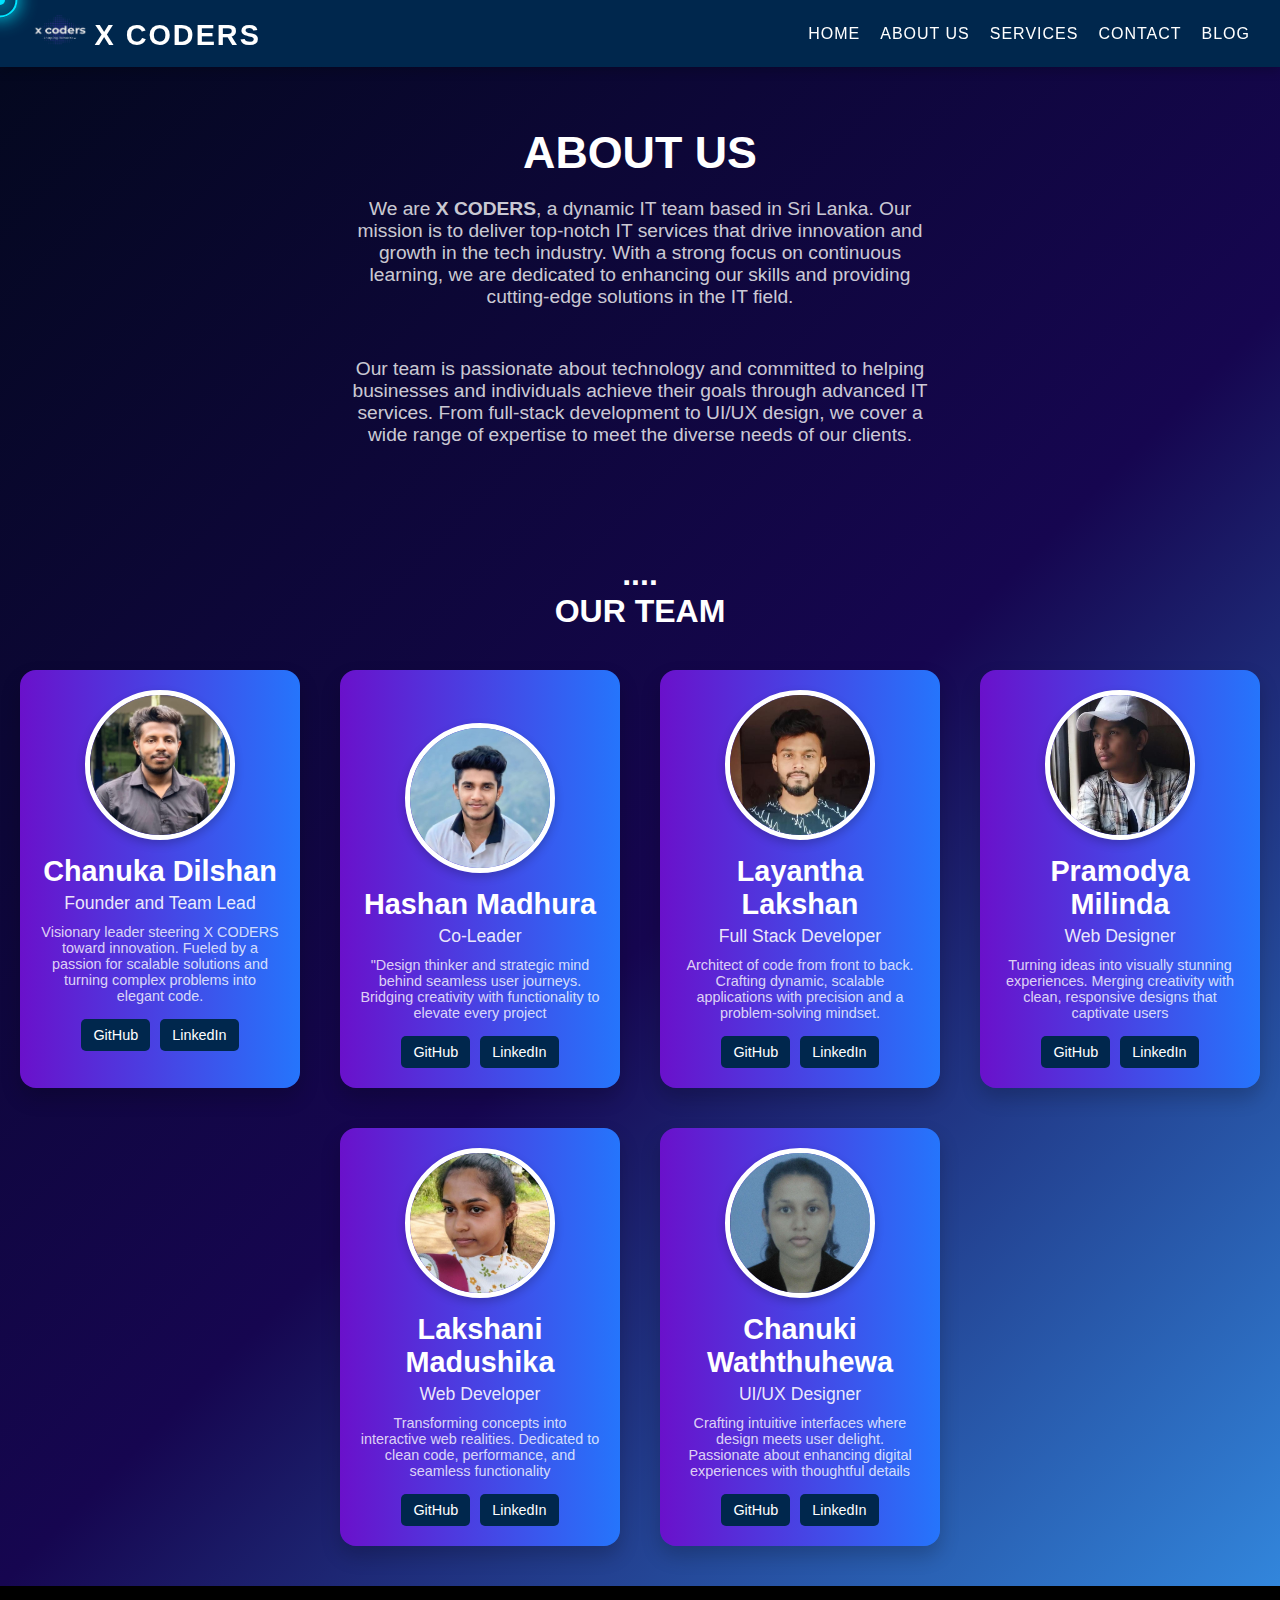
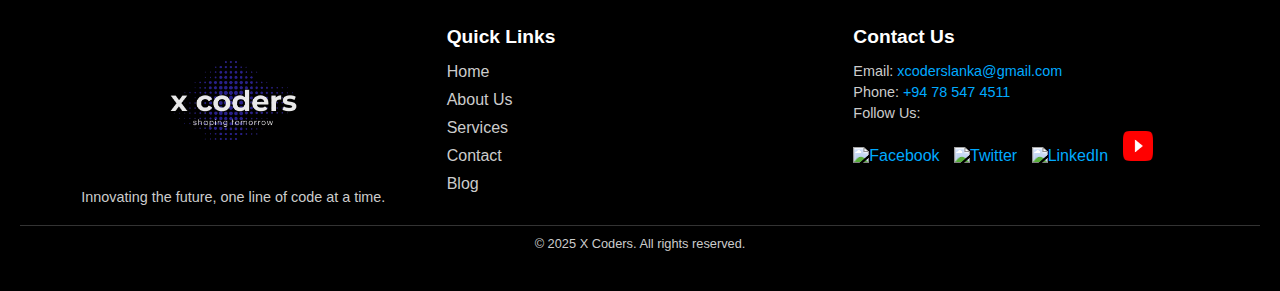
==== About/about.html @ 7fd689d5 "Add files via upload" ====
<!DOCTYPE html>
<html lang="en">
<head>
  <meta charset="UTF-8">
  <meta name="viewport" content="width=device-width, initial-scale=1.0">
  <title>About Us - X Coders</title>
  <link rel="icon" href="../images/logo.png" type="image/png">
  <link rel="stylesheet" href="about.css">

  <header>
    <nav class="navbar">
      <div class="logo">
        <img src="../images/x_logo2.png" alt="X CODERS Logo" class="logo" width="60px" height="30"> 
        <span class="logo-text"><a href="#">X CODERS</a></span>
      </div>
      <ul class="nav-links">
        <li><a href="../index.html">Home</a></li>
        <li><a href="#about">About Us</a></li>
        <li><a href="../index.html#services">Services</a></li>
        <li><a href="../contact/contact.html">Contact</a></li>
        <li><a href="../Blog/blog.html">Blog</a></li>
      </ul>
      <div class="hamburger">
        <span></span>
        <span></span>
        <span></span>
      </div>
    </nav>
  </header>
</head>
<body>

  <section class="about-us" id="about">
    <div class="container">
      <h2>About Us</h2>
      <p>We are <strong>X CODERS</strong>, a dynamic IT team based in Sri Lanka. Our mission is to deliver top-notch IT services that drive innovation and growth in the tech industry. With a strong focus on continuous learning, we are dedicated to enhancing our skills and providing cutting-edge solutions in the IT field.</p>
      <p>Our team is passionate about technology and committed to helping businesses and individuals achieve their goals through advanced IT services. From full-stack development to UI/UX design, we cover a wide range of expertise to meet the diverse needs of our clients.</p>

   
      </div>
    </div>
  </section>
  

       
    <!-- Team Member 1 -->
<!-- Team Section -->
 <h1><center>....</center></h1>
<h1><center>OUR TEAM</center></h1>
<div class="team">
  
  <!-- Team Member 1 -->
  <div class="team-card">
    <div class="team-card-content">
      <img src="../images/dilshan.jpg" alt="Chanuka Dilshan">
      <div class="team-card-info">
        <p class="team-title">Chanuka Dilshan</p>
        <p class="team-role">Founder and Team Lead</p>
        <p class="team-description">Visionary leader steering X CODERS toward innovation. Fueled by a passion for scalable solutions and turning complex problems into elegant code.</p>
        <div class="social-links">
          <a href="https://github.com/dilshanyapa" target="_blank">GitHub</a>
          <a href="https://www.linkedin.com/in/chanuka-dilshan-a94504283/" target="_blank">LinkedIn</a>
        </div>
      </div>
    </div>
  </div>

  <!-- Team Member 2 -->
  <div class="team-card reverse">
    <div class="team-card-content">
      <img src="../images/hashan.jpg" alt="Hashan Madhura">
      <div class="team-card-info">
        <p class="team-title">Hashan Madhura</p>
        <p class="team-role">Co-Leader</p>
        <p class="team-description">"Design thinker and strategic mind behind seamless user journeys. Bridging creativity with functionality to elevate every project</p>
        <div class="social-links">
          <a href="https://github.com/hashanolk" target="_blank">GitHub</a>
          <a href="http://www.linkedin.com/in/hashan-madhura-a0395a2b5" target="_blank">LinkedIn</a>
        </div>
      </div>
    </div>
  </div>

  <!-- Team Member 3 -->
  <div class="team-card">
    <div class="team-card-content">
      <img src="../images/layantha.jpg" alt="Layantha Lakshan">
      <div class="team-card-info">
        <p class="team-title">Layantha Lakshan</p>
        <p class="team-role">Full Stack Developer</p>
        <p class="team-description">Architect of code from front to back. Crafting dynamic, scalable applications with precision and a problem-solving mindset.</p>
        <div class="social-links">
          <a href="https://github.com" target="_blank">GitHub</a>
          <a href="https://linkedin.com" target="_blank">LinkedIn</a>
        </div>
      </div>
    </div>
  </div>
  <!-- Team Member 4 -->
  <div class="team-card">
    <div class="team-card-content">
      <img src="../images/milinda.jpg" alt="Layantha Lakshan">
      <div class="team-card-info">
        <p class="team-title">Pramodya Milinda</p>
        <p class="team-role">Web Designer</p>
        <p class="team-description">Turning ideas into visually stunning experiences. Merging creativity with clean, responsive designs that captivate users</p>
        <div class="social-links">
          <a href="https://github.com" target="_blank">GitHub</a>
          <a href="https://linkedin.com" target="_blank">LinkedIn</a>
        </div>
      </div>
    </div>
  </div>
  <!-- Team Member 5 -->
  <div class="team-card">
    <div class="team-card-content">
      <img src="../images/lakshani.jpg" alt="Layantha Lakshan">
      <div class="team-card-info">
        <p class="team-title">Lakshani Madushika</p>
        <p class="team-role">Web Developer</p>
        <p class="team-description">Transforming concepts into interactive web realities. Dedicated to clean code, performance, and seamless functionality</p>
        <div class="social-links">
          <a href="https://github.com" target="_blank">GitHub</a>
          <a href="https://linkedin.com" target="_blank">LinkedIn</a>
        </div>
      </div>
    </div>
  </div>
  <!-- Team Member 6 -->
  <div class="team-card">
    <div class="team-card-content">
      <img src="../images/chanuki.jpg" alt="Layantha Lakshan">
      <div class="team-card-info">
        <p class="team-title">Chanuki Waththuhewa</p>
        <p class="team-role">UI/UX Designer</p>
        <p class="team-description">Crafting intuitive interfaces where design meets user delight. Passionate about enhancing digital experiences with thoughtful details</p>
        <div class="social-links">
          <a href="https://github.com" target="_blank">GitHub</a>
          <a href="https://linkedin.com" target="_blank">LinkedIn</a>
        </div>
      </div>
    </div>
  </div>
</div>
</div>
</div>
  </section>
  


<!-- Footer -->
<footer class="footer">
  <div class="footer-container">
    <!-- Logo and Tagline -->
    <div class="footer-logo">
      <img src="../images/x_logo.png" alt="X Coders Logo">
      <p>Innovating the future, one line of code at a time.</p>
    </div>

    <!-- Quick Links -->
    <div class="footer-links">
      <h3>Quick Links</h3>
      <ul>
        <li><a href="../index.html">Home</a></li>
        <li><a href="about.html">About Us</a></li>
        <li><a href="../index.html#services">Services</a></li>
        <li><a href="../contact/contact.html">Contact</a></li>
        <li><a href="../Blog/blog.html">Blog</a></li>
      </ul>
    </div>

    <!-- Contact Info -->
    <div class="footer-contact">
      <h3>Contact Us</h3>
      <p>Email: <a href="mailto:info@xcoders.com">xcoderslanka@gmail.com</a></p>
      <p>Phone: <a href="tel:+1234567890">+94 78 547 4511</a></p>
      <p>Follow Us:</p>
      <div class="social-icons">
        <a href="https://www.facebook.com/profile.php?id=61553993526727"><img src="https://upload.wikimedia.org/wikipedia/commons/6/6c/Facebook_Logo_2023.png" alt="Facebook"></a>
        <a href="#"><img src="https://freepnglogo.com/images/all_img/1691832708new-twitter-x-logo-white.png" alt="Twitter"></a>
        <a href="#"><img src="https://openvisualfx.com/wp-content/uploads/2019/10/linkedin-icon-logo-png-transparent.png" alt="LinkedIn"></a>
        <a href="#"><img src="../images/yt.png" alt="YouTube"></a>
      </div>
    </div>
  </div>

  <!-- Copyright -->
  <div class="footer-bottom">
    <p>&copy; 2025 X Coders. All rights reserved.</p>
  </div>
</footer>

</body>
<script src="about.js"></script>
</html>
---- About/about.css ----
/* Global Reset */
* {
  margin: 0;
  padding: 10;
  box-sizing: border-box;
}

/* Body Styling */
body {
  font-family: 'Poppins', sans-serif;
  background: linear-gradient(135deg, #03081d, #160650, #2d9ffdf1);
  color: #ffffff;
  overflow-x: hidden;
  position: relative;
  min-height: 100vh;
}

/* Custom Cursor */
.cursor, .follower {
  position: fixed;
  top: 0;
  left: 0;
  pointer-events: none; /* Allow interactions through the cursor */
  border-radius: 50%;
  transform: translate(-50%, -50%);
  z-index: 9999; /* Always on top */
}

/* Main Cursor Dot */
.cursor {
  width: 10px;
  height: 10px;
  background: #00e5ff;
  box-shadow: 0 0 15px #00e5ff, 0 0 30px #00e5ff;
  transition: transform 0.1s ease-out;
}

/* Follower (Glowing Ring) */
.follower {
  width: 35px;
  height: 35px;
  background: rgba(0, 229, 255, 0.1);
  border: 2px solid #00e5ff;
  box-shadow: 0 0 20px #00e5ff;
  transition: all 0.15s ease-out;
  animation: pulse 1.5s infinite ease-in-out;
}

/* Pulse Animation */
@keyframes pulse {
  0% { transform: scale(1); opacity: 0.8; }
  50% { transform: scale(1.3); opacity: 0.4; }
  100% { transform: scale(1); opacity: 0.8; }
}

/* Hover Effect for Interactive Elements */
a:hover ~ .cursor,
button:hover ~ .cursor,
.navbar a:hover ~ .cursor {
  transform: scale(1.5);
  background: #ff00ff;
  box-shadow: 0 0 20px #ff00ff, 0 0 40px #ff00ff;
}

  
  header {
    background-color: #00274d; /* Dark blue color */
    position: sticky;
    top: 0;
    z-index: 1000;
    box-shadow: 0 4px 10px rgba(0, 0, 0, 0.2);
  }
  
  .navbar {
    display: flex;
    justify-content: space-between;
    align-items: center;
    padding: 15px 30px;
  }
  
  .logo a {
    color: #fff;
    font-size: 1.8rem;
    text-decoration: none;
    font-weight: bold;
    letter-spacing: 2px;
    position: relative;
  }
  
  .nav-links {
    list-style: none;
    display: flex;
    gap: 20px;
  }
  
  .nav-links li {
    position: relative;
  }
  
  .nav-links li a {
    text-decoration: none;
    color: #fff;
    font-size: 1rem;
    font-weight: 500;
    text-transform: uppercase;
    letter-spacing: 1px;
    padding: 5px 0;
    position: relative;
    transition: all 0.3s ease-in-out;
  }
  
  .nav-links li a::after {
    content: '';
    position: absolute;
    width: 0%;
    height: 2px;
    background: #00aaff;
    left: 0;
    bottom: -5px;
    transition: width 0.3s ease-in-out;
  }
  
  .nav-links li a:hover {
    color: #00ffcc; /* Light greenish-blue hover effect */
  }
  
  .nav-links li a:hover::after {
    width: 100%;
  }
  
  .hamburger {
    display: none;
    flex-direction: column;
    cursor: pointer;
  }
  
  .hamburger span {
    background-color: #fff;
    height: 3px;
    width: 30px;
    margin: 4px 0;
    border-radius: 2px;
    transition: transform 0.3s ease;
  }
  
  /* Responsive Design */
  @media (max-width: 1024px) {
    .nav-links {
      display: none;
      flex-direction: column;
      background-color: #00274d;
      position: absolute;
      top: 70px;
      right: 20px;
      width: 200px;
      border-radius: 8px;
      box-shadow: 0 4px 6px rgba(0, 0, 0, 0.2);
      padding: 10px 0;
    }
  
    .nav-links.active {
      display: flex;
    }
  
    .hamburger {
      display: flex;
    }
  
    .hamburger.active span:nth-child(1) {
      transform: rotate(45deg) translate(5px, 5px);
    }
  
    .hamburger.active span:nth-child(2) {
      opacity: 0;
    }
  
    .hamburger.active span:nth-child(3) {
      transform: rotate(-45deg) translate(5px, -5px);
    }
  
    .nav-links li {
      text-align: center;
      padding: 10px 0;
    }
  
    .nav-links li a {
      font-size: 1.2rem;
      color: #fff;
    }
  }
  
 /* About Us Section */
 .about-us {
  padding: 60px 20px;
  background-image: url('https://images.pexels.com/photos/15922683/pexels-photo-15922683/free-photo-of-picture-of-a-star-shaped-neon-on-a-smart-phone.jpeg');
  background-size: cover;
  text-align: center;
  color: #ffffff;
  position: relative;
}

.about-us::after {
  content: '';
  position: absolute;
  top: 0;
  left: 0;
  width: 100%;
  height: 100%;
  background: inherit; /* Use the same background as the parent */
  filter: brightness(0.3); /* Darkens the background */
  z-index: -1; /* Ensure the overlay is behind the content */
}

  
  .about-us h2 {
    font-size: 2.8rem;
    margin-bottom: 20px;
    text-transform: uppercase;
    font-weight: bold;
    color: #fff;
  }
  
  .about-us p {
    font-size: 1.2rem;
    margin-bottom: 50px;
    max-width: 600px;
    margin-left: auto;
    margin-right: auto;
    color: rgba(255, 255, 255, 0.8);
  }
  
  /* Team Section Styling */
/* Team Section Styling */
/* Team Section Styling */
.team {
  display: flex;
  flex-wrap: wrap;
  justify-content: center;
  gap: 40px;
  padding: 40px 20px;
}

.team-card {
  --gradient: linear-gradient(to right, #6a11cb, #2575fc);
  display: flex;
  flex-direction: column;
  align-items: center;
  justify-content: space-between;
  width: 280px;
  padding: 20px;
  border-radius: 1rem;
  background: var(--gradient);
  box-shadow: 0 10px 20px rgba(0, 0, 0, 0.2);
  overflow: hidden;
  transition: transform 0.3s ease, box-shadow 0.3s ease;
}

.team-card.reverse {
  flex-direction: column-reverse;
}

.team-card:hover {
  transform: translateY(-10px);
  box-shadow: 0 15px 25px rgba(0, 0, 0, 0.3);
}

.team-card-content {
  text-align: center;
  display: flex;
  flex-direction: column;
  align-items: center;
}

.team-card img {
  width: 150px;
  height: 150px;
  border-radius: 50%;
  object-fit: cover;
  border: 5px solid #fff;
  box-shadow: 0 4px 10px rgba(0, 0, 0, 0.2);
  transition: transform 0.3s ease;
}

.team-card:hover img {
  transform: scale(1.1);
}

.team-card-info {
  color: #fff;
  margin-top: 15px;
}

.team-card-info .team-title {
  font-weight: bold;
  font-size: 1.8rem;
  margin-bottom: 5px;
}

.team-card-info .team-role {
  font-size: 1.1rem;
  color: rgba(255, 255, 255, 0.9);
  margin-bottom: 10px;
}

.team-card-info .team-description {
  font-size: 0.9rem;
  color: rgba(255, 255, 255, 0.8);
  margin-bottom: 15px;
}

.social-links {
  display: flex;
  gap: 10px;
  justify-content: center;
  margin-top: 10px;
}

.social-links a {
  text-decoration: none;
  color: #fff;
  background-color: #00274d;
  padding: 8px 12px;
  border-radius: 5px;
  font-size: 0.9rem;
  transition: background-color 0.3s ease;
}

.social-links a:hover {
  background-color: #00aaff;
}

/* Responsive Design */
@media (max-width: 768px) {
  .team {
    padding: 20px;
  }

  .team-card {
    width: 90%; /* Take full width on smaller screens */
    max-width: 100%;
    padding: 15px;
  }

  .team-card img {
    width: 120px;
    height: 120px;
    margin-bottom: 15px; /* Extra space for mobile */
  }

  .team-card-info .team-title {
    font-size: 1.5rem;
  }

  .team-card-info .team-role {
    font-size: 1rem;
  }

  .team-card-info .team-description {
    font-size: 0.85rem;
  }

  .social-links {
    flex-direction: column;
    align-items: center;
  }

  .social-links a {
    padding: 10px 15px;
    font-size: 1rem;
  }
}


/* Responsive Design */
@media (max-width: 768px) {
  .team {
    padding: 20px;
  }

  .card {
    width: 90%; /* Take full width on smaller screens */
    max-width: 100%;
    padding: 15px;
  }

  .card img {
    width: 120px;
    height: 120px;
    margin-bottom: 15px; /* Extra space for mobile */
  }

  .card-info .title {
    font-size: 1.5rem;
  }

  .card-info .role {
    font-size: 1rem;
  }

  .card-info .description {
    font-size: 0.85rem;
  }

  .social-links {
    flex-direction: column;
    align-items: center;
  }

  .social-links a {
    padding: 10px 15px;
    font-size: 1rem;
  }
}

  
  /* Responsive Design */
  @media (max-width: 768px) {
    .card {
      flex-direction: column;
    }
  
    .card.reverse {
      flex-direction: column;
    }
  
    .card img {
      width: 120px;
      height: 120px;
    }
  
    .card-info {
      text-align: center;
    }
  }


/*footer*/
/* Footer Styles */
.footer {
  background-color: #000;
  color: #fff;
  padding: 40px 20px;
  text-align: center;
  font-family: 'Arial', sans-serif;
}

.footer-container {
  display: flex;
  flex-wrap: wrap;
  justify-content: space-between;
  gap: 20px;
  max-width: 1200px;
  margin: 0 auto;
  text-align: left;
}

/* Footer Logo and Tagline */
.footer-logo {
  flex: 1 1 300px;
  text-align: center;
}

.footer-logo img {
  max-width: 150px;
  margin-bottom: 10px;
}

.footer-logo p {
  font-size: 0.9rem;
  color: #ccc;
}

/* Quick Links */
.footer-links {
  flex: 1 1 300px;
}

.footer-links h3 {
  font-size: 1.2rem;
  margin-bottom: 15px;
  color: #fff;
}

.footer-links ul {
  list-style: none;
  padding: 0;
}

.footer-links li {
  margin-bottom: 10px;
}

.footer-links a {
  text-decoration: none;
  color: #ccc;
  transition: color 0.3s ease;
}

.footer-links a:hover {
  color: #00aaff;
}

/* Contact Info */
.footer-contact {
  flex: 1 1 300px;
}

.footer-contact h3 {
  font-size: 1.2rem;
  margin-bottom: 15px;
  color: #fff;
}

.footer-contact p {
  margin: 5px 0;
  color: #ccc;
  font-size: 0.9rem;
}

.footer-contact a {
  text-decoration: none;
  color: #00aaff;
  transition: color 0.3s ease;
}

.footer-contact a:hover {
  color: #00ffcc;
}

.social-icons {
  margin-top: 10px;
}

.social-icons a {
  display: inline-block;
  margin-right: 10px;
}

.social-icons img {
  width: 30px;
  height: 30px;
  transition: transform 0.3s ease;
}

.social-icons img:hover {
  transform: scale(1.2);
}

/* Footer Bottom */
.footer-bottom {
  margin-top: 20px;
  border-top: 1px solid #333;
  padding-top: 10px;
  font-size: 0.8rem;
  color: #ccc;
}
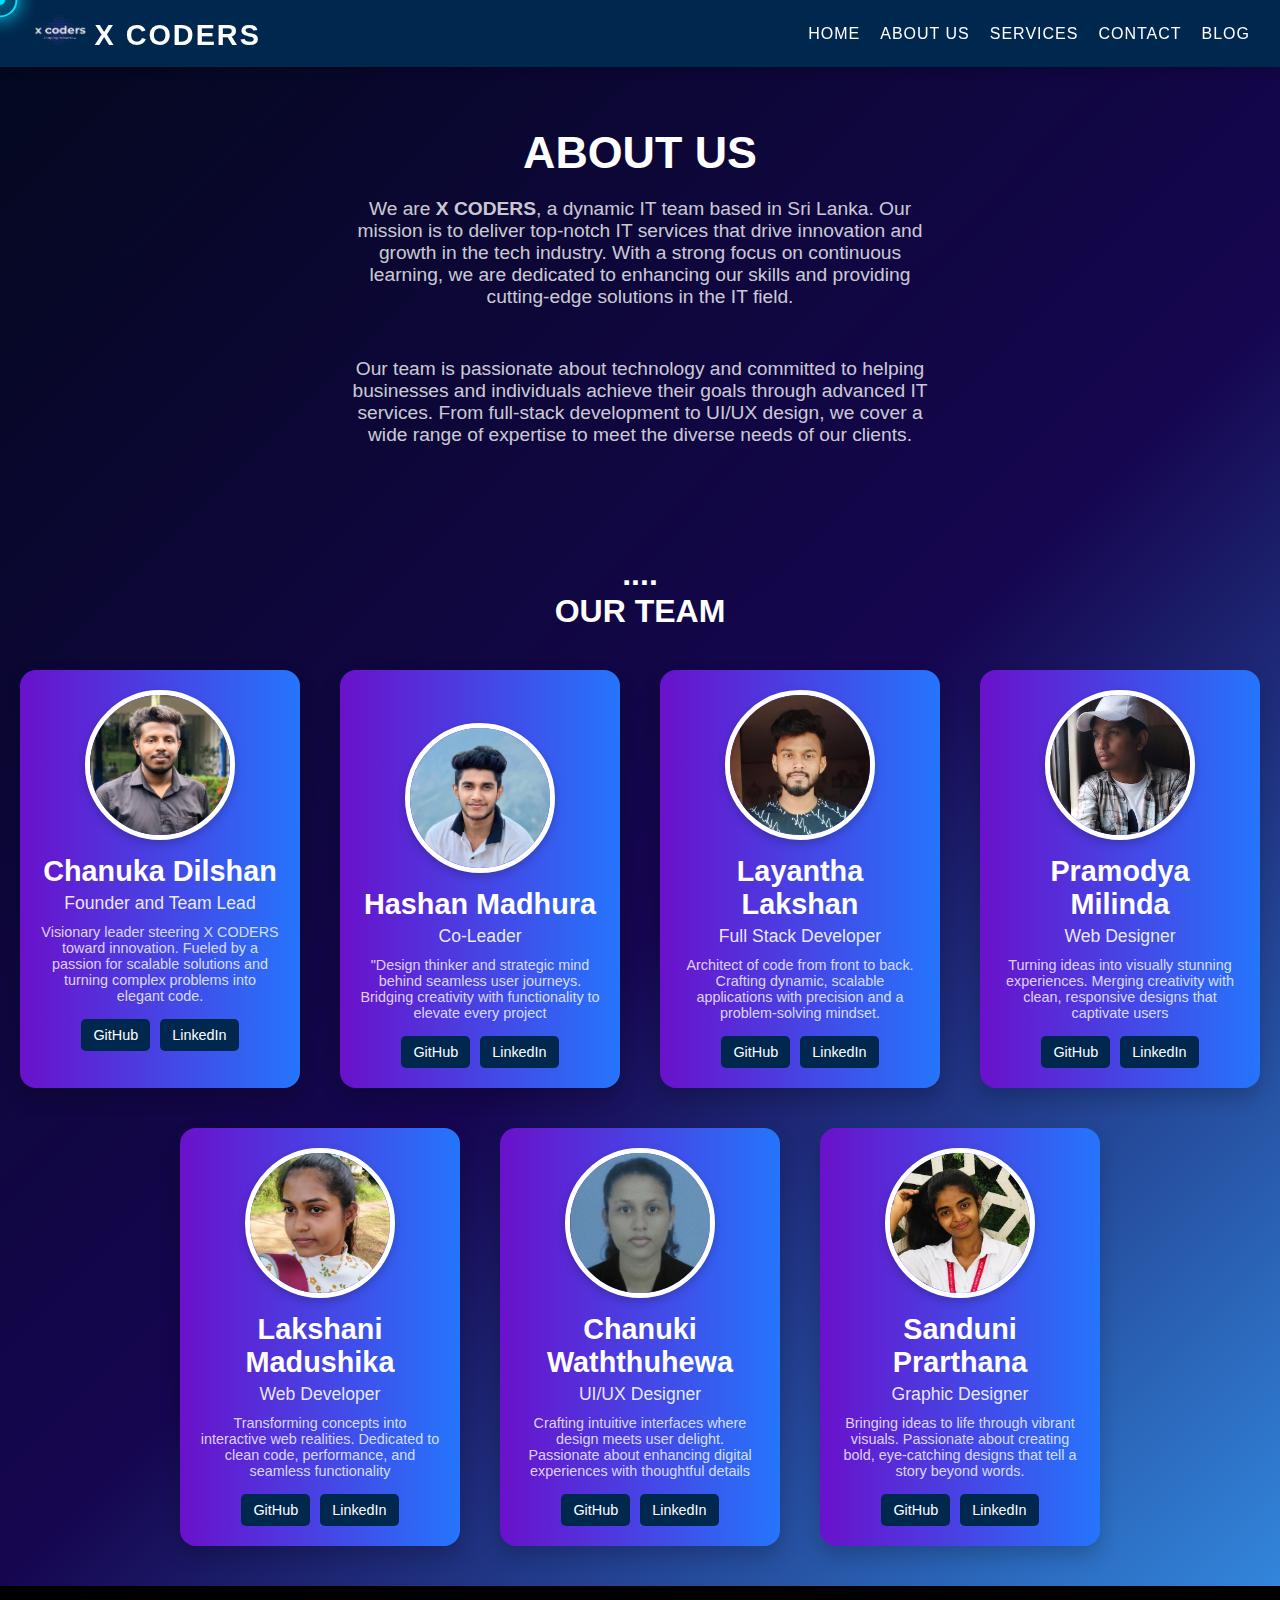
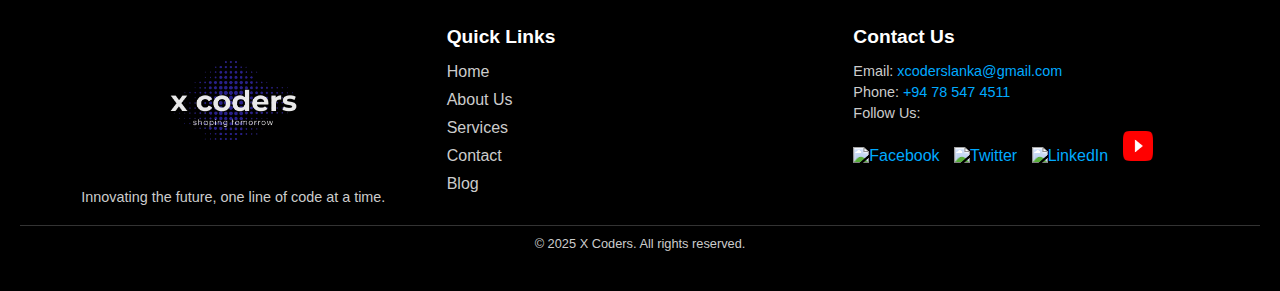
==== commit f58b45d7: "Update about saduni.html" ====
--- a/About/about.html
+++ b/About/about.html
@@ -141,6 +141,21 @@
       </div>
     </div>
   </div>
+  <!-- Team Member 7 -->
+  <div class="team-card">
+    <div class="team-card-content">
+      <img src="../images/sadu.jpg" alt="Layantha Lakshan">
+      <div class="team-card-info">
+        <p class="team-title">Sanduni Prarthana</p>
+        <p class="team-role">Graphic Designer</p>
+        <p class="team-description">Bringing ideas to life through vibrant visuals. Passionate about creating bold, eye-catching designs that tell a story beyond words.</p>
+        <div class="social-links">
+          <a href="https://github.com" target="_blank">GitHub</a>
+          <a href="https://linkedin.com" target="_blank">LinkedIn</a>
+        </div>
+      </div>
+    </div>
+  </div>
 </div>
 </div>
 </div>
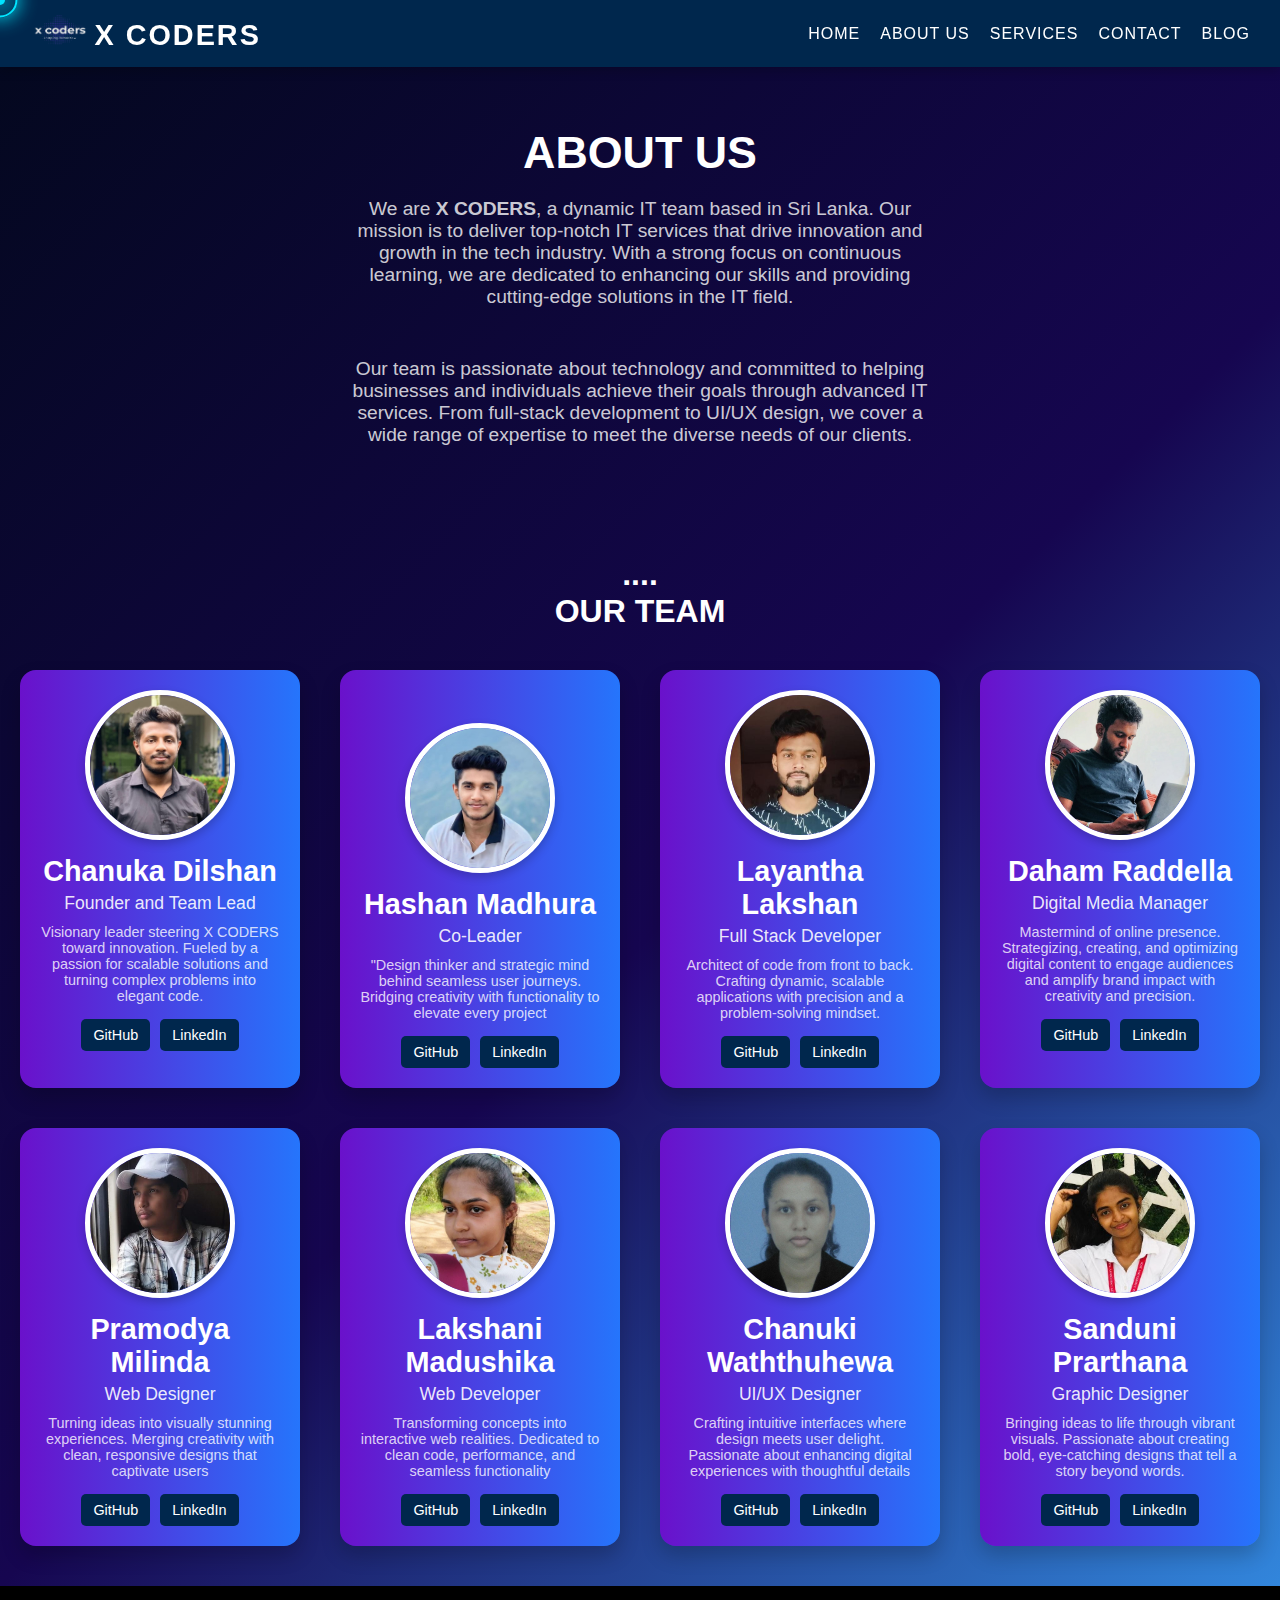
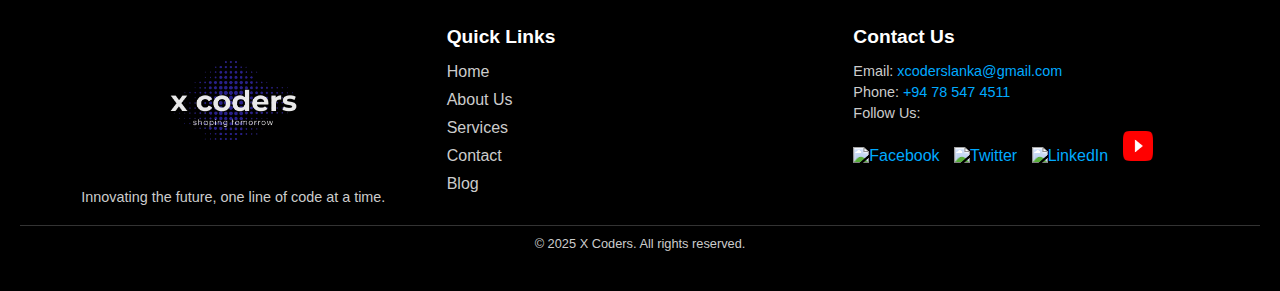
==== commit d98f3ffd: "Update Daham about.html" ====
--- a/About/about.html
+++ b/About/about.html
@@ -52,7 +52,7 @@
   <!-- Team Member 1 -->
   <div class="team-card">
     <div class="team-card-content">
-      <img src="../images/dilshan.jpg" alt="Chanuka Dilshan">
+      <img src="../images/dilshan.jpg" alt="Chanuka Dilshan" oncontextmenu="return false;" draggable="false">
       <div class="team-card-info">
         <p class="team-title">Chanuka Dilshan</p>
         <p class="team-role">Founder and Team Lead</p>
@@ -96,6 +96,23 @@
       </div>
     </div>
   </div>
+
+<!-- Team Member dahiz -->
+  <div class="team-card">
+    <div class="team-card-content">
+      <img src="../images/dahamself.jpg" alt="Daham Raddella">
+      <div class="team-card-info">
+        <p class="team-title">Daham Raddella</p>
+        <p class="team-role">Digital Media Manager</p>
+        <p class="team-description">Mastermind of online presence. Strategizing, creating, and optimizing digital content to engage audiences and amplify brand impact with creativity and precision.</p>
+        <div class="social-links">
+          <a href="https://github.com" target="_blank">GitHub</a>
+          <a href="https://linkedin.com" target="_blank">LinkedIn</a>
+        </div>
+      </div>
+    </div>
+  </div>
+  
   <!-- Team Member 4 -->
   <div class="team-card">
     <div class="team-card-content">
--- a/About/about.css
+++ b/About/about.css
@@ -14,6 +14,14 @@
   position: relative;
   min-height: 100vh;
 }
+
+/*image drag*/
+img {
+  pointer-events: none;
+  user-drag: none;
+  -webkit-user-drag: none;
+}
+
 
 /* Custom Cursor */
 .cursor, .follower {
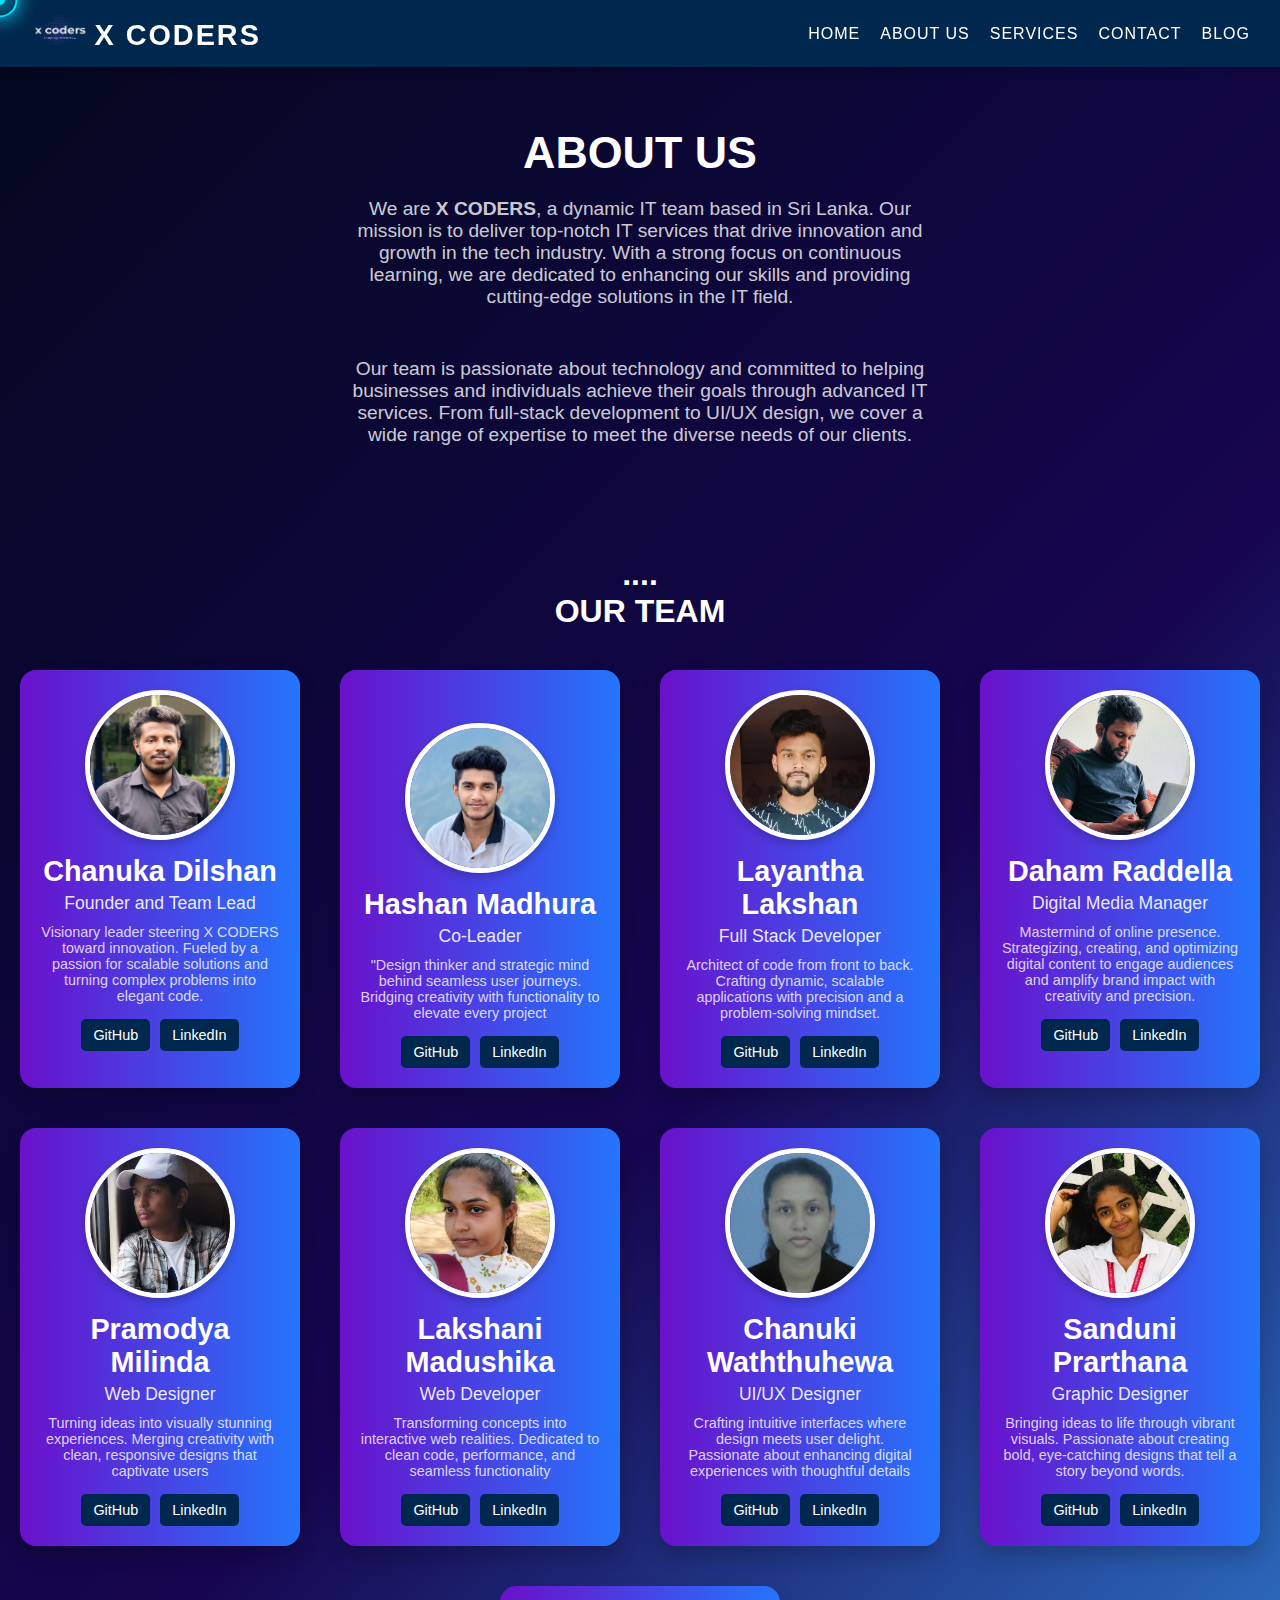
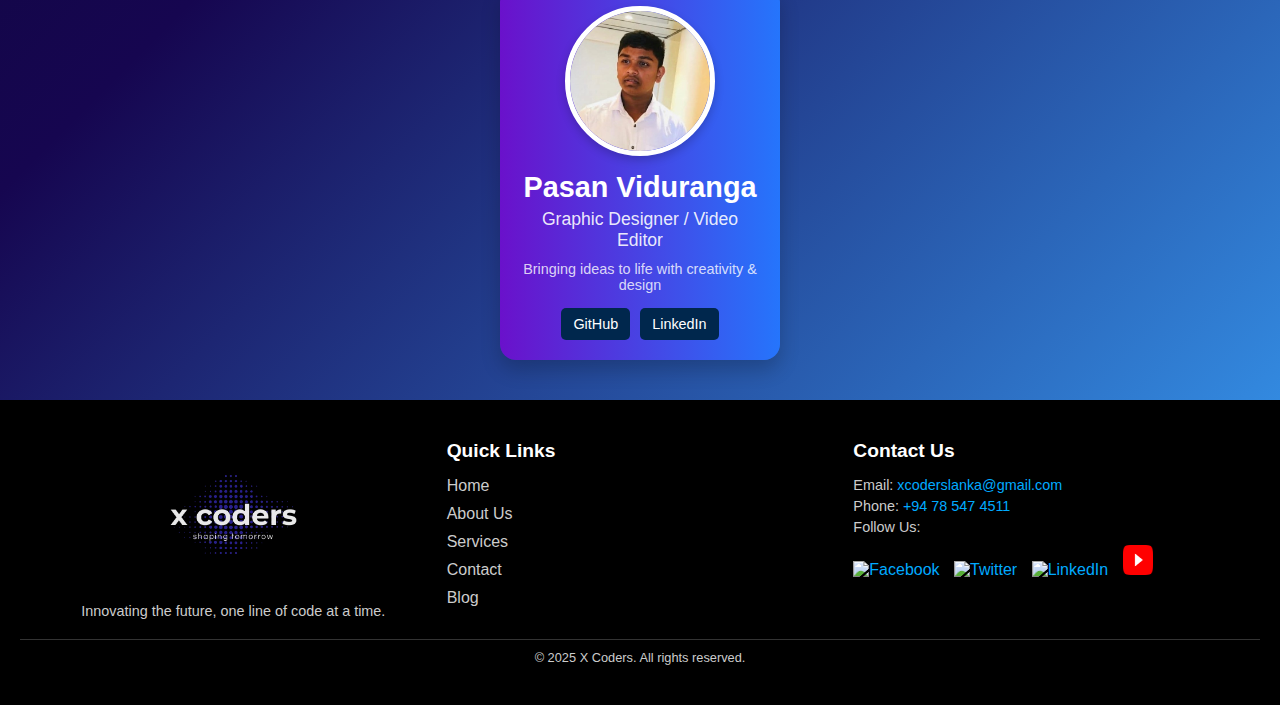
==== commit 3238ef43: "Update about.html" ====
--- a/About/about.html
+++ b/About/about.html
@@ -116,7 +116,7 @@
   <!-- Team Member 4 -->
   <div class="team-card">
     <div class="team-card-content">
-      <img src="../images/milinda.jpg" alt="Layantha Lakshan">
+      <img src="../images/milinda.jpg" alt="pramodya">
       <div class="team-card-info">
         <p class="team-title">Pramodya Milinda</p>
         <p class="team-role">Web Designer</p>
@@ -131,7 +131,7 @@
   <!-- Team Member 5 -->
   <div class="team-card">
     <div class="team-card-content">
-      <img src="../images/lakshani.jpg" alt="Layantha Lakshan">
+      <img src="../images/lakshani.jpg" alt="Lakshani">
       <div class="team-card-info">
         <p class="team-title">Lakshani Madushika</p>
         <p class="team-role">Web Developer</p>
@@ -146,7 +146,7 @@
   <!-- Team Member 6 -->
   <div class="team-card">
     <div class="team-card-content">
-      <img src="../images/chanuki.jpg" alt="Layantha Lakshan">
+      <img src="../images/chanuki.jpg" alt="Chanuki">
       <div class="team-card-info">
         <p class="team-title">Chanuki Waththuhewa</p>
         <p class="team-role">UI/UX Designer</p>
@@ -161,7 +161,7 @@
   <!-- Team Member 7 -->
   <div class="team-card">
     <div class="team-card-content">
-      <img src="../images/sadu.jpg" alt="Layantha Lakshan">
+      <img src="../images/sadu.jpg" alt="Sanduni">
       <div class="team-card-info">
         <p class="team-title">Sanduni Prarthana</p>
         <p class="team-role">Graphic Designer</p>
@@ -173,6 +173,24 @@
       </div>
     </div>
   </div>
+
+    <!-- Team Member 8 -->
+  <div class="team-card">
+    <div class="team-card-content">
+      <img src="../images/pasan.jpg" alt="Pasan">
+      <div class="team-card-info">
+        <p class="team-title">Pasan Viduranga</p>
+        <p class="team-role">Graphic Designer / Video Editor</p>
+        <p class="team-description">Bringing ideas to life with creativity & design</p>
+        <div class="social-links">
+          <a href="https://github.com" target="_blank">GitHub</a>
+          <a href="https://linkedin.com" target="_blank">LinkedIn</a>
+        </div>
+      </div>
+    </div>
+  </div>
+
+  
 </div>
 </div>
 </div>
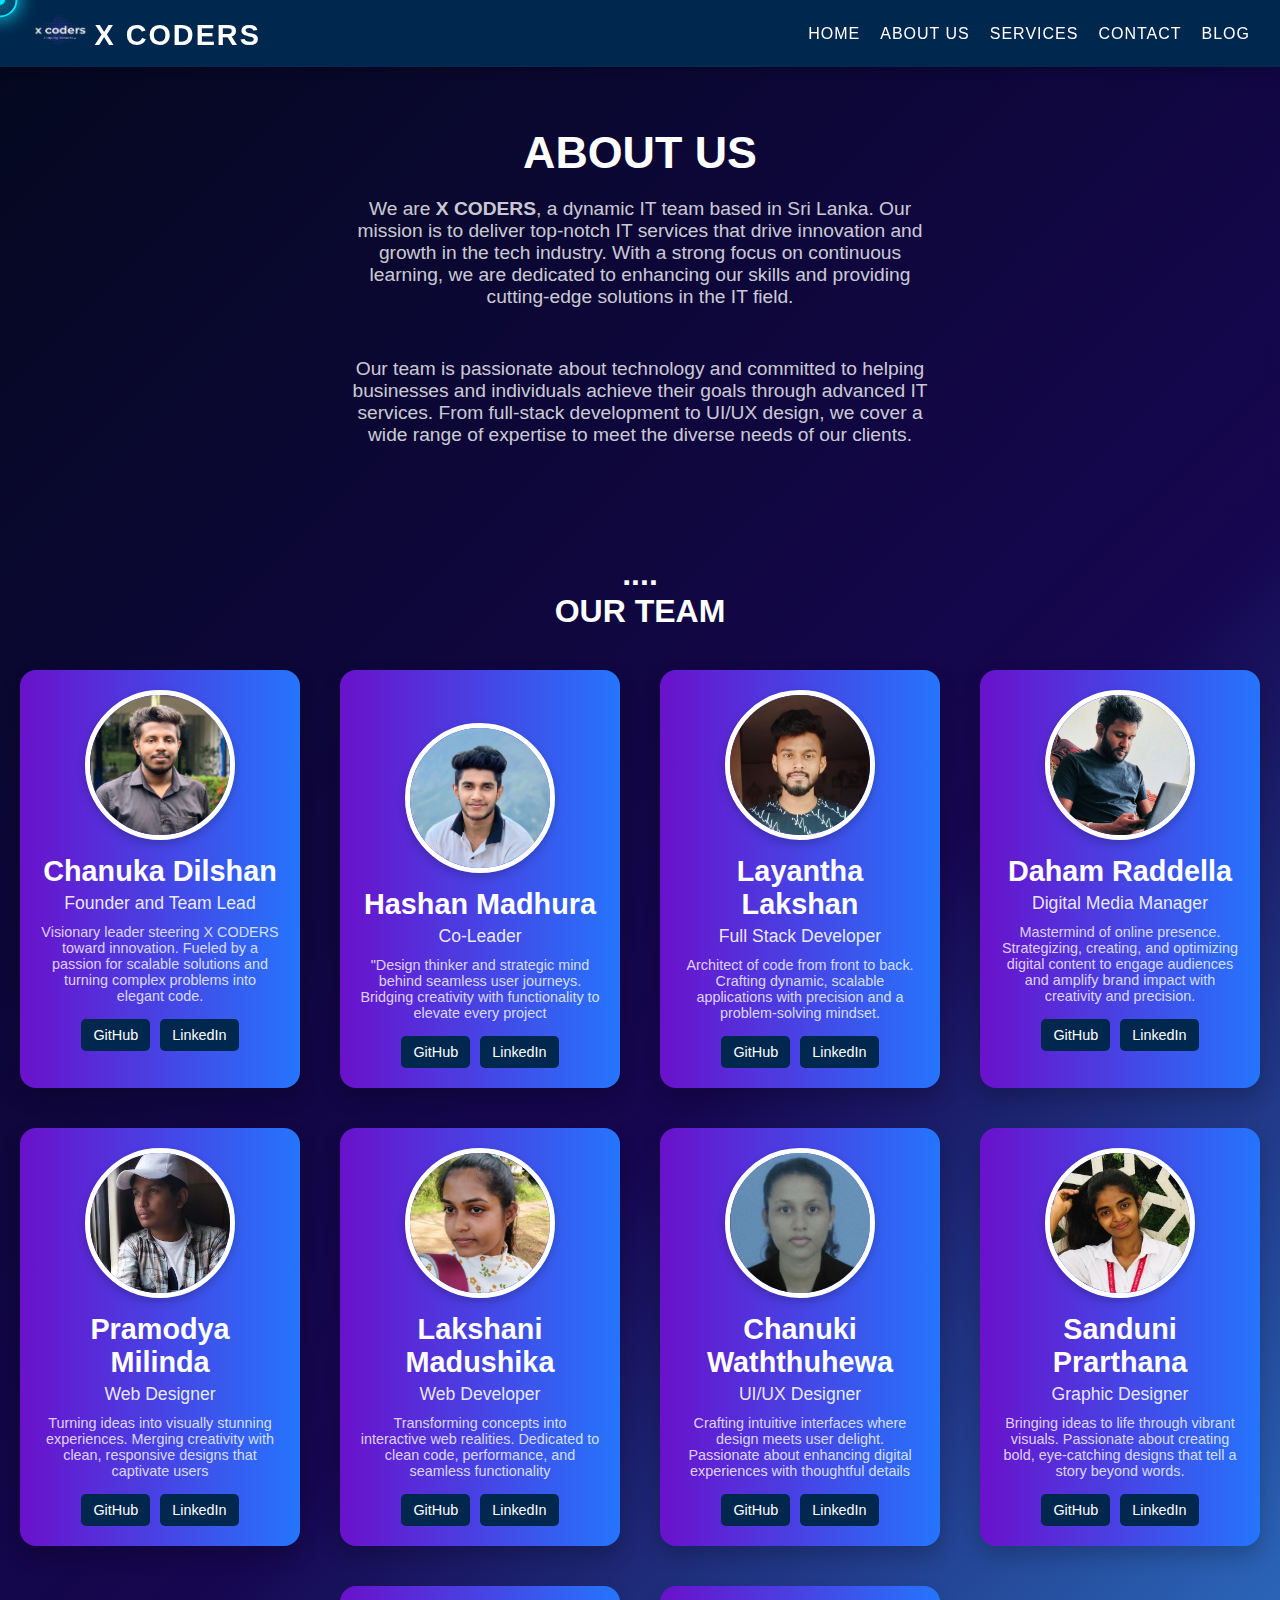
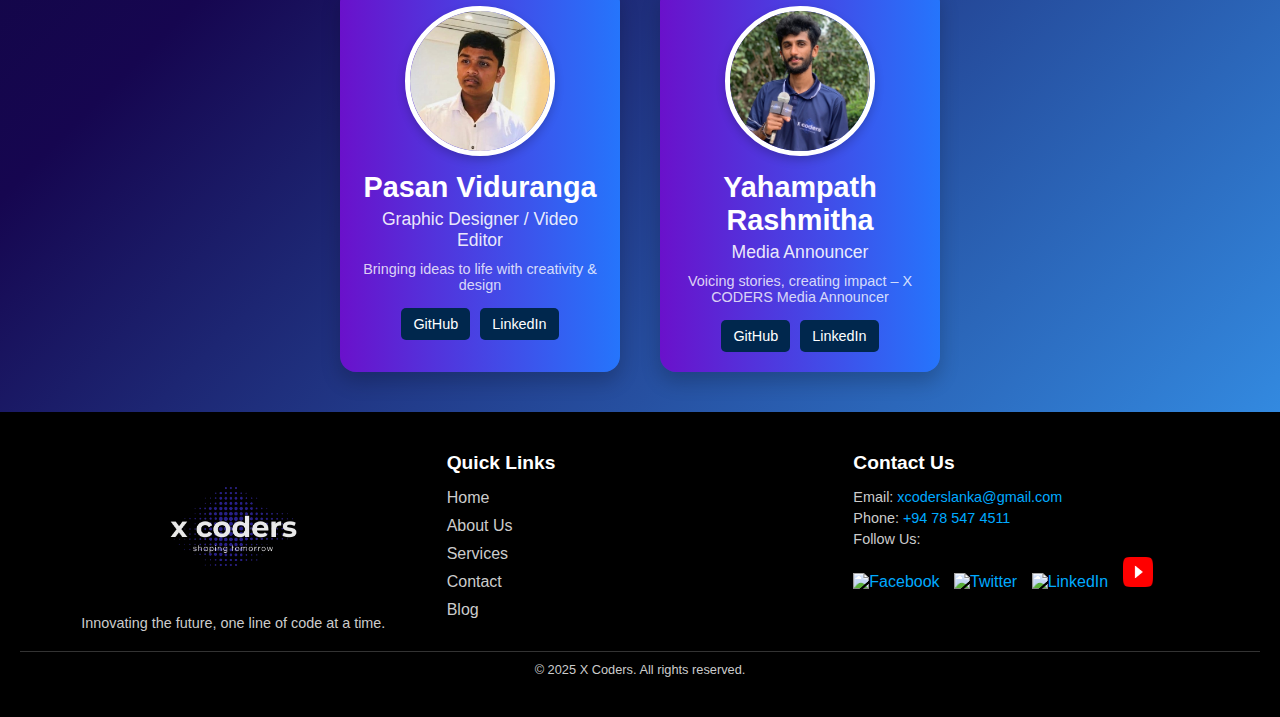
==== commit 8cf74540: "Update about.html" ====
--- a/About/about.html
+++ b/About/about.html
@@ -190,6 +190,22 @@
     </div>
   </div>
 
+      <!-- Team Member 9 -->
+  <div class="team-card">
+    <div class="team-card-content">
+      <img src="../images/yahampath.jpg" alt="Yahampath">
+      <div class="team-card-info">
+        <p class="team-title">Yahampath Rashmitha</p>
+        <p class="team-role">Media Announcer</p>
+        <p class="team-description">Voicing stories, creating impact – X CODERS Media Announcer</p>
+        <div class="social-links">
+          <a href="https://github.com" target="_blank">GitHub</a>
+          <a href="https://linkedin.com" target="_blank">LinkedIn</a>
+        </div>
+      </div>
+    </div>
+  </div>
+
   
 </div>
 </div>
